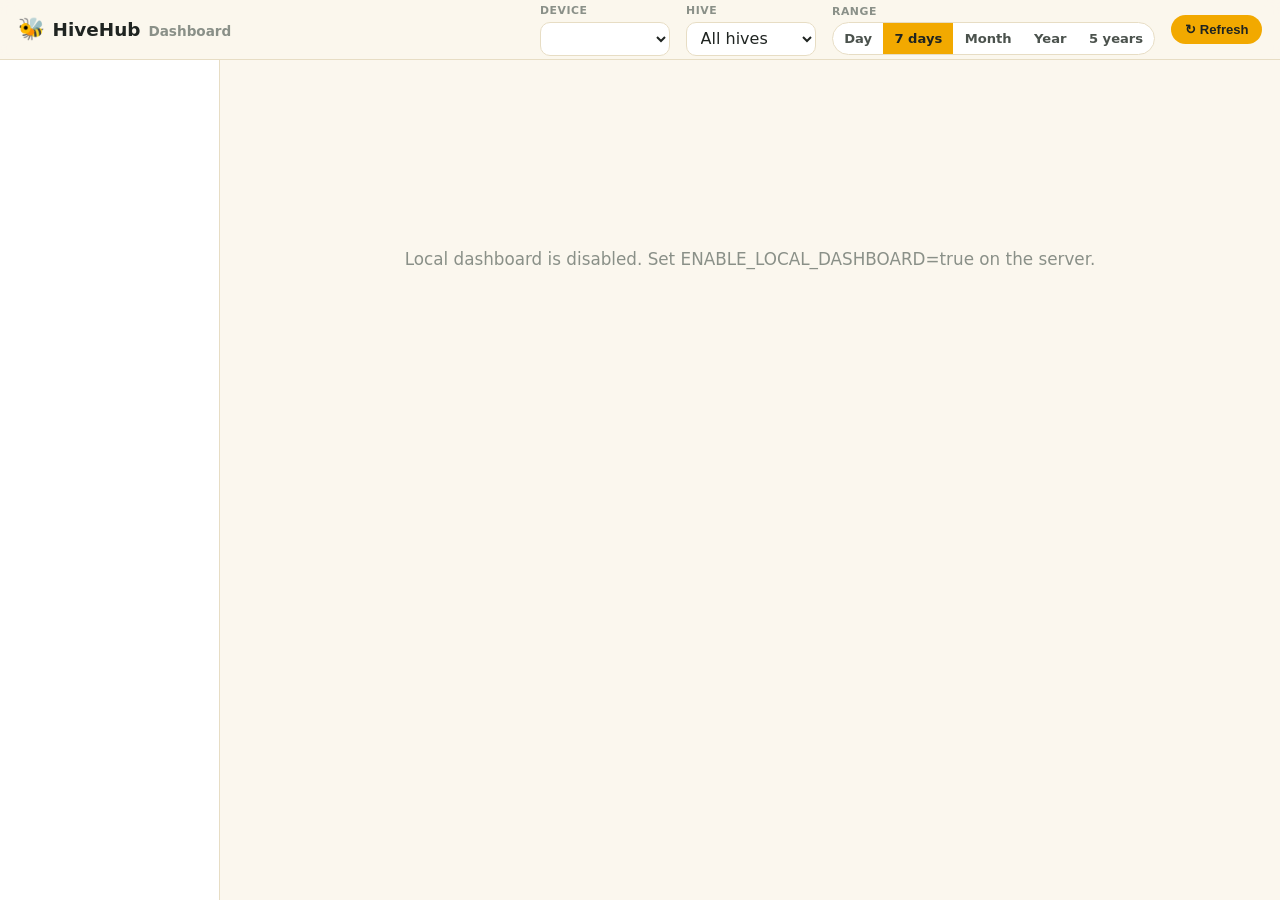
==== server/dashboard/index.html @ 151d1d53 "Add built-in auth-free local dashboard to HiveHub server Adds an opt-in (ENABLE_LOCAL_DASHBOARD, def" ====
<!doctype html>
<html lang="en">
<head>
  <meta charset="utf-8" />
  <meta name="viewport" content="width=device-width, initial-scale=1" />
  <title>HiveHub Dashboard</title>
  <link rel="stylesheet" href="assets/style.css" />
  <link rel="icon" href="data:image/svg+xml,<svg xmlns='http://www.w3.org/2000/svg' viewBox='0 0 16 16'><text y='14' font-size='14'>🐝</text></svg>" />
</head>
<body>
  <!-- ── Top bar: brand, device dropdown, hive selector, time range, refresh ── -->
  <header class="topbar">
    <div class="brand">
      <span class="logo">🐝</span>
      <span>HiveHub</span>
      <span class="brand-sub">Dashboard</span>
    </div>

    <div class="topbar-controls">
      <label class="field">
        <span class="field-label">Device</span>
        <select id="device-select" aria-label="Select device"></select>
      </label>

      <label class="field">
        <span class="field-label">Hive</span>
        <select id="hive-select" aria-label="Select hive">
          <option value="all">All hives</option>
          <option value="1">Hive 1</option>
          <option value="2">Hive 2</option>
        </select>
      </label>

      <div class="field" id="range-field">
        <span class="field-label">Range</span>
        <div class="range-group" id="range-group" role="group" aria-label="Time range">
          <button data-range="1d" type="button">Day</button>
          <button data-range="7d" type="button" class="active">7 days</button>
          <button data-range="30d" type="button">Month</button>
          <button data-range="365d" type="button">Year</button>
          <button data-range="1825d" type="button">5 years</button>
        </div>
      </div>

      <button id="refresh-btn" class="btn small" type="button" title="Refresh">
        ↻ Refresh
      </button>
    </div>
  </header>

  <div class="layout">
    <!-- ── Sidebar: one entry per data group (rigid, beehivemonitoring-style) ── -->
    <nav class="sidebar" id="sidebar" aria-label="Data groups">
      <!-- populated by app.js -->
    </nav>

    <!-- ── Main content: the active group's view renders here ── -->
    <main class="content" id="content">
      <div class="empty-state">Loading…</div>
    </main>
  </div>

  <div id="device-status" class="device-status" hidden></div>

  <script type="module" src="assets/app.js"></script>
</body>
</html>
---- server/dashboard/assets/style.css ----
/* HiveHub dashboard — honey-themed, dependency-free.
   Shares the design language of website/assets/style.css (same tokens) but adds
   the app shell: top bar, fixed sidebar and a responsive card grid. */

:root {
  --honey: #f2a900;
  --honey-dark: #c98a00;
  --comb: #fff8e6;
  --ink: #1f2421;
  --ink-soft: #4b524d;
  --ink-faint: #8a9088;
  --line: #e7ddc4;
  --card: #ffffff;
  --bg: #fbf7ee;
  --good: #2e7d32;
  --warn: #b26a00;
  --danger: #b00020;
  --info: #2563a8;
  --mono: ui-monospace, SFMono-Regular, "SF Mono", Menlo, Consolas, monospace;
  --sans: system-ui, -apple-system, "Segoe UI", Roboto, Helvetica, Arial, sans-serif;
  --radius: 14px;
  --shadow: 0 1px 2px rgba(31, 36, 33, .06), 0 8px 24px rgba(31, 36, 33, .06);
  --topbar-h: 60px;
  --sidebar-w: 220px;
}

* { box-sizing: border-box; }
html, body { margin: 0; height: 100%; }
body {
  font-family: var(--sans);
  color: var(--ink);
  background: var(--bg);
  line-height: 1.5;
}

/* ── Top bar ─────────────────────────────────────────────────── */
.topbar {
  position: sticky; top: 0; z-index: 30;
  height: var(--topbar-h);
  display: flex; align-items: center; gap: 1.25rem;
  padding: 0 1.1rem;
  background: rgba(251, 247, 238, .9);
  backdrop-filter: saturate(180%) blur(8px);
  border-bottom: 1px solid var(--line);
}
.brand { display: flex; align-items: baseline; gap: .5rem; font-weight: 800; font-size: 1.15rem; }
.brand .logo { font-size: 1.35rem; }
.brand-sub { font-weight: 600; font-size: .85rem; color: var(--ink-faint); }

.topbar-controls { margin-left: auto; display: flex; align-items: center; gap: 1rem; flex-wrap: wrap; }
.field { display: flex; flex-direction: column; gap: .15rem; }
.field-label { font-size: .68rem; text-transform: uppercase; letter-spacing: .05em; color: var(--ink-faint); font-weight: 700; }
select {
  font: inherit; padding: .35rem .6rem; border-radius: 10px;
  border: 1px solid var(--line); background: var(--card); color: var(--ink);
  min-width: 130px; cursor: pointer;
}

.range-group { display: inline-flex; border: 1px solid var(--line); border-radius: 999px; overflow: hidden; background: var(--card); }
.range-group button {
  font: inherit; font-size: .82rem; font-weight: 600; cursor: pointer;
  border: 0; background: transparent; color: var(--ink-soft);
  padding: .35rem .7rem;
}
.range-group button:hover { background: var(--comb); }
.range-group button.active { background: var(--honey); color: #1f2421; }

.btn {
  display: inline-flex; align-items: center; gap: .4rem;
  padding: .55rem 1rem; border-radius: 999px; font-weight: 700; font-size: .9rem;
  cursor: pointer; border: 1px solid transparent; background: var(--honey); color: #1f2421;
  transition: background .15s ease, box-shadow .15s ease, transform .05s ease;
}
.btn:hover { background: var(--honey-dark); box-shadow: var(--shadow); }
.btn:active { transform: translateY(1px); }
.btn:disabled { opacity: .55; cursor: not-allowed; }
.btn.ghost { background: transparent; border-color: var(--line); color: var(--ink); }
.btn.ghost:hover { background: var(--card); }
.btn.small { padding: .4rem .8rem; font-size: .82rem; }
.btn.danger { background: var(--danger); color: #fff; }
.btn.danger:hover { background: #8c0019; }

/* ── Layout ──────────────────────────────────────────────────── */
.layout { display: flex; min-height: calc(100vh - var(--topbar-h)); }

.sidebar {
  width: var(--sidebar-w); flex: 0 0 var(--sidebar-w);
  position: sticky; top: var(--topbar-h); align-self: flex-start;
  height: calc(100vh - var(--topbar-h)); overflow-y: auto;
  border-right: 1px solid var(--line); background: var(--card);
  padding: .75rem .5rem;
}
.nav-item {
  display: flex; align-items: center; gap: .6rem; width: 100%;
  padding: .6rem .7rem; border-radius: 10px; border: 0; background: transparent;
  font: inherit; font-weight: 600; color: var(--ink-soft); cursor: pointer; text-align: left;
}
.nav-item:hover { background: var(--comb); color: var(--ink); }
.nav-item.active { background: var(--honey); color: #1f2421; }
.nav-item .nav-ico { font-size: 1.05rem; width: 1.3rem; text-align: center; }

.content { flex: 1 1 auto; padding: 1.25rem; min-width: 0; }

/* ── View header ─────────────────────────────────────────────── */
.view-head { margin: 0 0 1rem; }
.view-head h1 { margin: 0; font-size: 1.5rem; }
.view-head p { margin: .25rem 0 0; color: var(--ink-soft); }

/* ── Cards & grid ────────────────────────────────────────────── */
.grid { display: grid; gap: 1rem; grid-template-columns: repeat(auto-fill, minmax(220px, 1fr)); }
.grid.wide { grid-template-columns: repeat(auto-fill, minmax(420px, 1fr)); }

.card {
  background: var(--card); border: 1px solid var(--line); border-radius: var(--radius);
  box-shadow: var(--shadow); padding: 1rem 1.1rem;
}
.card h2 { margin: 0 0 .15rem; font-size: 1rem; }
.card .card-sub { margin: 0 0 .75rem; font-size: .82rem; color: var(--ink-faint); }

.metric { display: flex; flex-direction: column; gap: .15rem; }
.metric .label { font-size: .7rem; text-transform: uppercase; letter-spacing: .05em; color: var(--ink-faint); font-weight: 700; }
.metric .value { font-size: 1.8rem; font-weight: 800; line-height: 1.1; }
.metric .unit { font-size: 1rem; font-weight: 600; color: var(--ink-soft); }
.metric .sub { font-size: .8rem; color: var(--ink-soft); }

/* ── Badges ──────────────────────────────────────────────────── */
.badge { display: inline-flex; align-items: center; gap: .35rem; padding: .2rem .6rem; border-radius: 999px; font-size: .78rem; font-weight: 700; }
.badge.good { background: #e7f3e8; color: var(--good); }
.badge.warn { background: #fbeed8; color: var(--warn); }
.badge.danger { background: #fbe3e6; color: var(--danger); }
.badge.info { background: #e4eefb; color: var(--info); }
.badge.muted { background: #eee9dd; color: var(--ink-soft); }
.dot { width: .55rem; height: .55rem; border-radius: 50%; display: inline-block; }
.dot.good { background: var(--good); } .dot.warn { background: var(--warn); }
.dot.danger { background: var(--danger); } .dot.muted { background: var(--ink-faint); }

/* ── Charts ──────────────────────────────────────────────────── */
.chart-card { grid-column: 1 / -1; }
.chart-wrap { position: relative; width: 100%; height: 300px; }
.chart-wrap canvas { width: 100%; height: 100%; display: block; }
.chart-legend { display: flex; flex-wrap: wrap; gap: .9rem; margin: .5rem 0 .25rem; font-size: .82rem; }
.chart-legend .lg { display: inline-flex; align-items: center; gap: .35rem; color: var(--ink-soft); }
.chart-legend .swatch { width: .8rem; height: .8rem; border-radius: 3px; display: inline-block; }
.chart-empty { position: absolute; inset: 0; display: grid; place-items: center; color: var(--ink-faint); font-size: .95rem; }

/* ── Bars (frequency) ────────────────────────────────────────── */
.bars { display: flex; align-items: flex-end; gap: .6rem; height: 200px; padding-top: .5rem; }
.bar-col { flex: 1; display: flex; flex-direction: column; align-items: center; gap: .35rem; height: 100%; justify-content: flex-end; }
.bar { width: 100%; max-width: 48px; background: linear-gradient(180deg, var(--honey), var(--honey-dark)); border-radius: 6px 6px 0 0; min-height: 2px; }
.bar-label { font-size: .72rem; color: var(--ink-soft); text-align: center; }
.bar-val { font-size: .72rem; font-weight: 700; }

/* ── Tables / definition rows ────────────────────────────────── */
.rows { display: flex; flex-direction: column; }
.rows .row { display: flex; justify-content: space-between; gap: 1rem; padding: .5rem 0; border-bottom: 1px solid var(--line); }
.rows .row:last-child { border-bottom: 0; }
.rows .row .k { color: var(--ink-soft); }
.rows .row .v { font-weight: 700; font-variant-numeric: tabular-nums; }

/* ── Insights list ───────────────────────────────────────────── */
.insight { display: flex; gap: .75rem; padding: .8rem 0; border-bottom: 1px solid var(--line); }
.insight:last-child { border-bottom: 0; }
.insight .sev { flex: 0 0 auto; }
.insight .body h3 { margin: 0 0 .2rem; font-size: .95rem; }
.insight .body p { margin: 0; color: var(--ink-soft); font-size: .85rem; }

/* ── Forms (admin) ───────────────────────────────────────────── */
.form-row { display: flex; flex-direction: column; gap: .3rem; margin-bottom: .8rem; }
.form-row label { font-size: .8rem; font-weight: 700; color: var(--ink-soft); }
.form-row input, .form-row select.full { font: inherit; padding: .5rem .65rem; border: 1px solid var(--line); border-radius: 10px; background: var(--card); width: 100%; }
.form-actions { display: flex; gap: .6rem; flex-wrap: wrap; margin-top: .5rem; }
.note { font-size: .82rem; color: var(--ink-soft); }
.note.warn { color: var(--warn); }

/* ── Misc ────────────────────────────────────────────────────── */
.empty-state { display: grid; place-items: center; min-height: 40vh; color: var(--ink-faint); font-size: 1.05rem; }
.toast {
  position: fixed; bottom: 1.2rem; left: 50%; transform: translateX(-50%);
  background: var(--ink); color: #fff; padding: .7rem 1.1rem; border-radius: 10px;
  box-shadow: var(--shadow); z-index: 60; font-size: .9rem; max-width: 90vw;
}
.toast.error { background: var(--danger); }
.toast.success { background: var(--good); }
.device-status {
  position: fixed; bottom: 1rem; right: 1rem; z-index: 25;
  background: var(--ink); color: #fff; font-size: .78rem;
  padding: .4rem .8rem; border-radius: 999px; opacity: .85;
}

.muted-text { color: var(--ink-faint); }
.spread { display: flex; align-items: center; justify-content: space-between; gap: 1rem; flex-wrap: wrap; }

@media (max-width: 800px) {
  .sidebar { position: static; width: 100%; height: auto; flex-basis: auto; display: flex; flex-wrap: wrap; gap: .25rem; border-right: 0; border-bottom: 1px solid var(--line); }
  .nav-item { width: auto; }
  .layout { flex-direction: column; }
  .topbar { flex-wrap: wrap; height: auto; padding: .6rem 1rem; }
  .topbar-controls { margin-left: 0; width: 100%; }
}
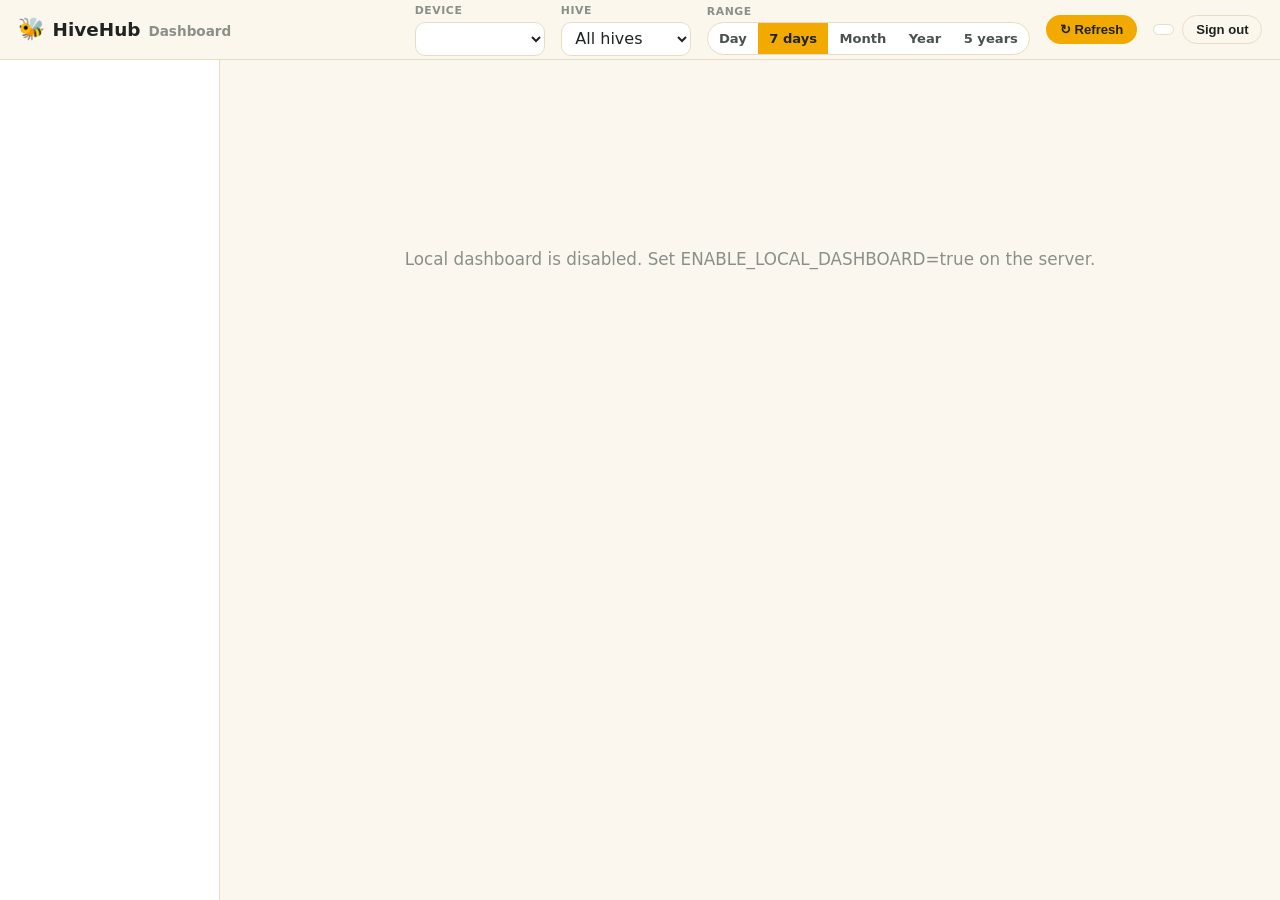
==== commit 7e08b979: "Fix dashboard firmware note, support 18 hives, add dashboard login - Reword the firmware-upload note" ====
--- a/server/dashboard/index.html
+++ b/server/dashboard/index.html
@@ -25,9 +25,8 @@
       <label class="field">
         <span class="field-label">Hive</span>
         <select id="hive-select" aria-label="Select hive">
+          <!-- populated by app.js from the device's reported hives (up to 18) -->
           <option value="all">All hives</option>
-          <option value="1">Hive 1</option>
-          <option value="2">Hive 2</option>
         </select>
       </label>
 
@@ -45,6 +44,11 @@
       <button id="refresh-btn" class="btn small" type="button" title="Refresh">
         ↻ Refresh
       </button>
+
+      <div class="user-area" id="user-area" hidden>
+        <span class="user-chip" id="user-chip"></span>
+        <button id="logout-btn" class="btn small ghost" type="button" title="Sign out">Sign out</button>
+      </div>
     </div>
   </header>
 
--- a/server/dashboard/assets/style.css
+++ b/server/dashboard/assets/style.css
@@ -197,3 +197,24 @@
   .topbar { flex-wrap: wrap; height: auto; padding: .6rem 1rem; }
   .topbar-controls { margin-left: 0; width: 100%; }
 }
+
+/* ── Auth (login / first-run setup) ─────────────────────────── */
+.user-area { display: inline-flex; align-items: center; gap: .5rem; }
+.user-chip {
+  font-size: .8rem; color: var(--ink-faint); white-space: nowrap;
+  padding: .3rem .6rem; border: 1px solid var(--line); border-radius: 999px; background: var(--card);
+}
+.auth-wrap { display: grid; place-items: center; min-height: 70vh; padding: 1.5rem; }
+.auth-card {
+  width: 100%; max-width: 380px; background: var(--card); border: 1px solid var(--line);
+  border-radius: var(--radius); padding: 1.6rem 1.5rem; box-shadow: var(--shadow);
+  display: flex; flex-direction: column; gap: .35rem;
+}
+.auth-card h1 { margin: 0 0 .1rem; font-size: 1.3rem; }
+.auth-sub { margin: 0 0 .8rem; color: var(--ink-faint); font-size: .9rem; }
+.auth-field { display: flex; flex-direction: column; gap: .25rem; margin-bottom: .6rem; font-size: .85rem; color: var(--ink-faint); }
+.auth-field input {
+  font: inherit; color: var(--ink); padding: .55rem .65rem;
+  border: 1px solid var(--line); border-radius: 10px; background: var(--card); width: 100%;
+}
+.auth-error { color: var(--danger); font-size: .85rem; min-height: 1.1em; margin: .1rem 0 .4rem; }
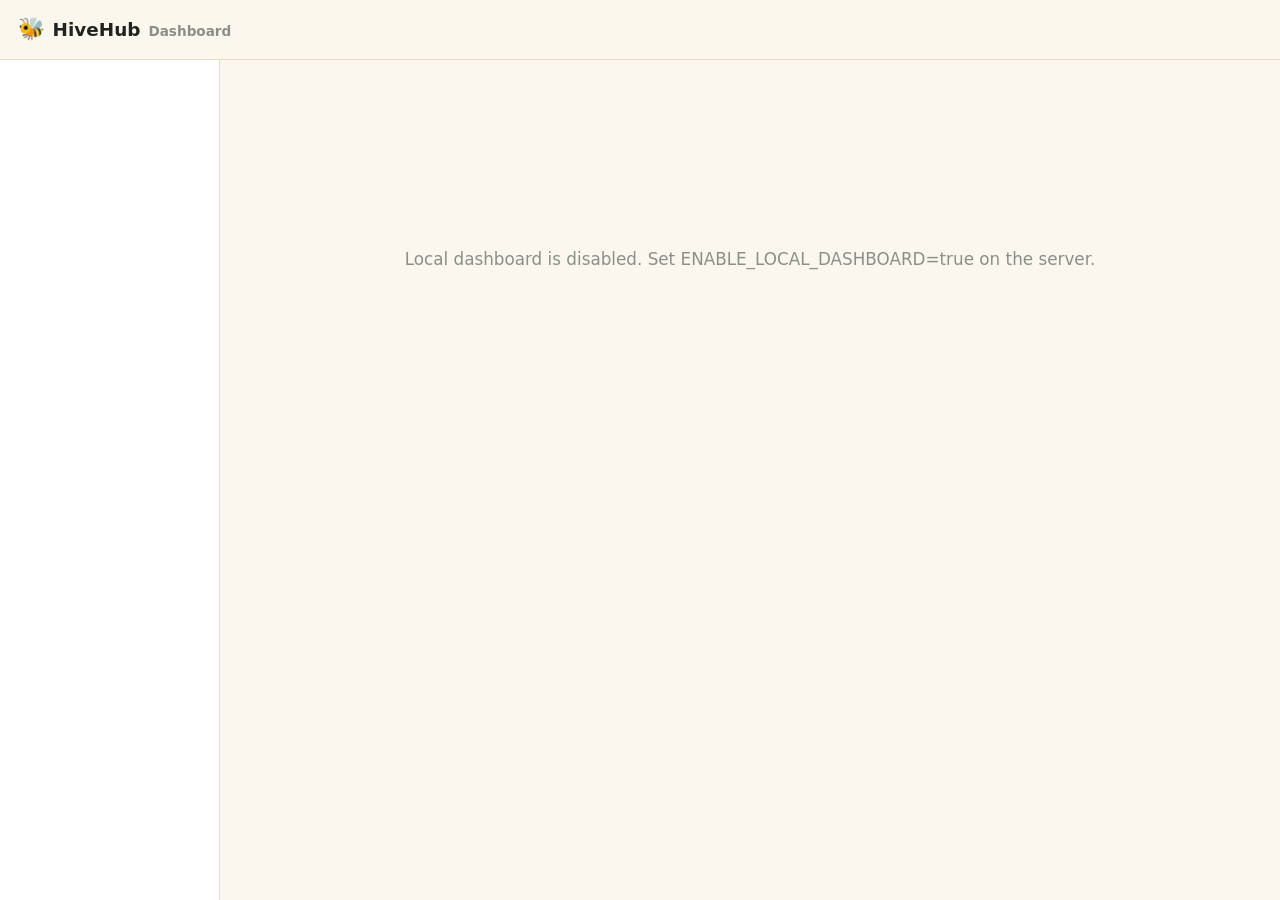
==== commit 741f034f: "Dashboard UX/a11y fixes from frontend audit - Firmware upload: board is now a select (esp32 / esp32-" ====
--- a/server/dashboard/index.html
+++ b/server/dashboard/index.html
@@ -33,11 +33,11 @@
       <div class="field" id="range-field">
         <span class="field-label">Range</span>
         <div class="range-group" id="range-group" role="group" aria-label="Time range">
-          <button data-range="1d" type="button">Day</button>
-          <button data-range="7d" type="button" class="active">7 days</button>
-          <button data-range="30d" type="button">Month</button>
-          <button data-range="365d" type="button">Year</button>
-          <button data-range="1825d" type="button">5 years</button>
+          <button data-range="1d" type="button" aria-pressed="false">Day</button>
+          <button data-range="7d" type="button" class="active" aria-pressed="true">7 days</button>
+          <button data-range="30d" type="button" aria-pressed="false">Month</button>
+          <button data-range="365d" type="button" aria-pressed="false">Year</button>
+          <button data-range="1825d" type="button" aria-pressed="false">5 years</button>
         </div>
       </div>
 
@@ -64,7 +64,7 @@
     </main>
   </div>
 
-  <div id="device-status" class="device-status" hidden></div>
+  <div id="device-status" class="device-status" role="status" aria-live="polite" hidden></div>
 
   <script type="module" src="assets/app.js"></script>
 </body>
--- a/server/dashboard/assets/style.css
+++ b/server/dashboard/assets/style.css
@@ -123,6 +123,15 @@
 .metric .unit { font-size: 1rem; font-weight: 600; color: var(--ink-soft); }
 .metric .sub { font-size: .8rem; color: var(--ink-soft); }
 
+/* Per-hive breakdown inside a metric panel: one compact, name-tagged row per
+   hive so several selected hives stay visible (and identifiable) at once. */
+.metric .hive-rows { display: flex; flex-direction: column; gap: .15rem; margin: .1rem 0 .1rem; }
+.metric .hive-row { display: flex; align-items: baseline; justify-content: space-between; gap: .6rem; }
+.metric .hive-row-name { font-size: .82rem; font-weight: 600; color: var(--ink-soft); overflow: hidden; text-overflow: ellipsis; white-space: nowrap; }
+.metric .hive-row-val { font-size: 1.2rem; font-weight: 800; line-height: 1.25; font-variant-numeric: tabular-nums; white-space: nowrap; }
+.metric .hive-row-unit { font-size: .78rem; font-weight: 600; color: var(--ink-soft); }
+.metric .hive-row-delta { font-size: .78rem; font-weight: 600; color: var(--ink-faint); margin-left: .35rem; }
+
 /* ── Badges ──────────────────────────────────────────────────── */
 .badge { display: inline-flex; align-items: center; gap: .35rem; padding: .2rem .6rem; border-radius: 999px; font-size: .78rem; font-weight: 700; }
 .badge.good { background: #e7f3e8; color: var(--good); }
@@ -137,10 +146,12 @@
 /* ── Charts ──────────────────────────────────────────────────── */
 .chart-card { grid-column: 1 / -1; }
 .chart-wrap { position: relative; width: 100%; height: 300px; }
-.chart-wrap canvas { width: 100%; height: 100%; display: block; }
-.chart-legend { display: flex; flex-wrap: wrap; gap: .9rem; margin: .5rem 0 .25rem; font-size: .82rem; }
+.chart-wrap canvas { width: 100%; height: 100%; display: block; cursor: crosshair; touch-action: none; }
+.chart-legend { display: flex; flex-wrap: wrap; align-items: center; gap: .9rem; margin: .5rem 0 .25rem; font-size: .82rem; }
 .chart-legend .lg { display: inline-flex; align-items: center; gap: .35rem; color: var(--ink-soft); }
+.chart-legend .lg-value { font-weight: 700; font-variant-numeric: tabular-nums; color: var(--ink); }
 .chart-legend .swatch { width: .8rem; height: .8rem; border-radius: 3px; display: inline-block; }
+.chart-hint { margin-left: auto; font-size: .78rem; color: var(--ink-faint); }
 .chart-empty { position: absolute; inset: 0; display: grid; place-items: center; color: var(--ink-faint); font-size: .95rem; }
 
 /* ── Bars (frequency) ────────────────────────────────────────── */
@@ -173,6 +184,9 @@
 .note.warn { color: var(--warn); }
 
 /* ── Misc ────────────────────────────────────────────────────── */
+/* The hidden attribute must win over author display rules (.form-row,
+   .user-area, … set display and would otherwise keep "hidden" nodes visible). */
+[hidden] { display: none !important; }
 .empty-state { display: grid; place-items: center; min-height: 40vh; color: var(--ink-faint); font-size: 1.05rem; }
 .toast {
   position: fixed; bottom: 1.2rem; left: 50%; transform: translateX(-50%);
@@ -196,6 +210,15 @@
   .layout { flex-direction: column; }
   .topbar { flex-wrap: wrap; height: auto; padding: .6rem 1rem; }
   .topbar-controls { margin-left: 0; width: 100%; }
+  /* .grid.wide's 420px minimum would overflow narrow phones — stack instead */
+  .grid.wide { grid-template-columns: 1fr; }
+}
+
+/* Visible keyboard-focus ring (controls otherwise only signal state on hover) */
+.btn:focus-visible, .nav-item:focus-visible, .range-group button:focus-visible,
+select:focus-visible, input:focus-visible {
+  outline: 2px solid var(--honey-dark, var(--honey));
+  outline-offset: 2px;
 }
 
 /* ── Auth (login / first-run setup) ─────────────────────────── */
